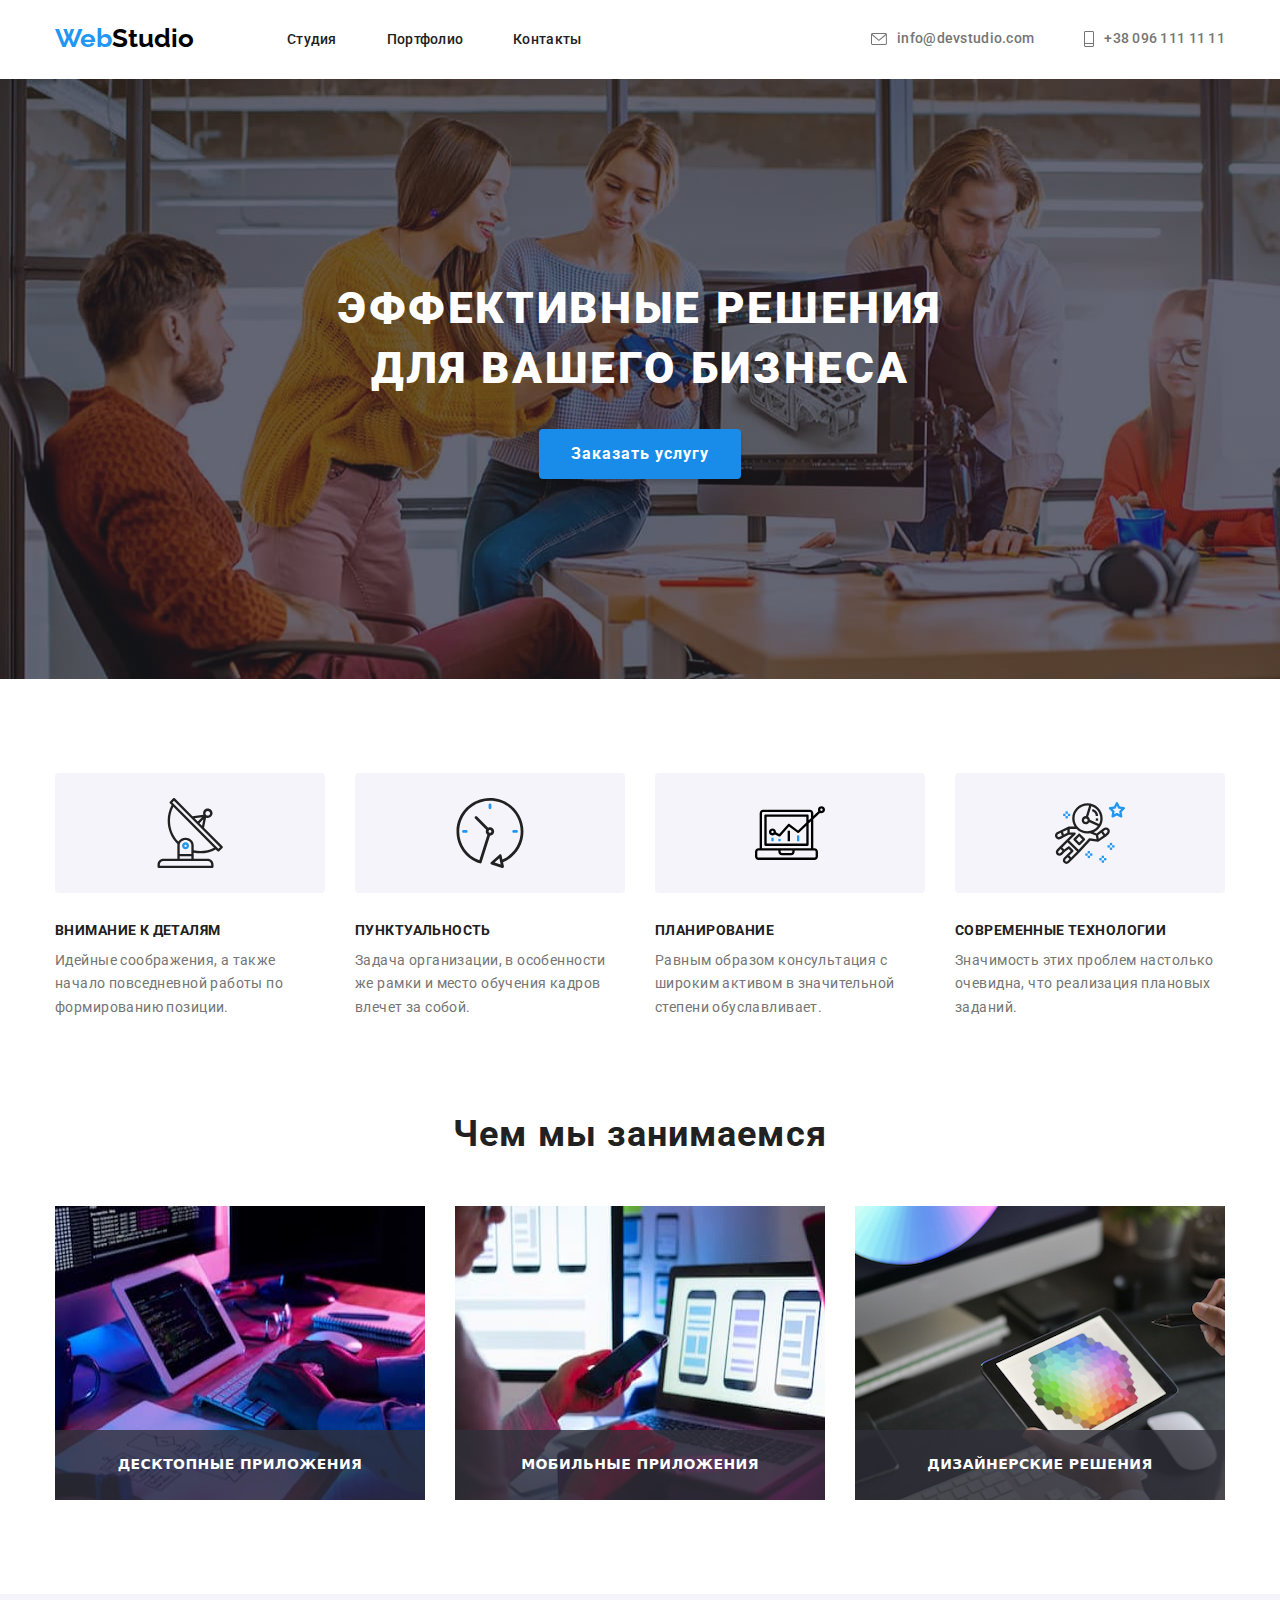
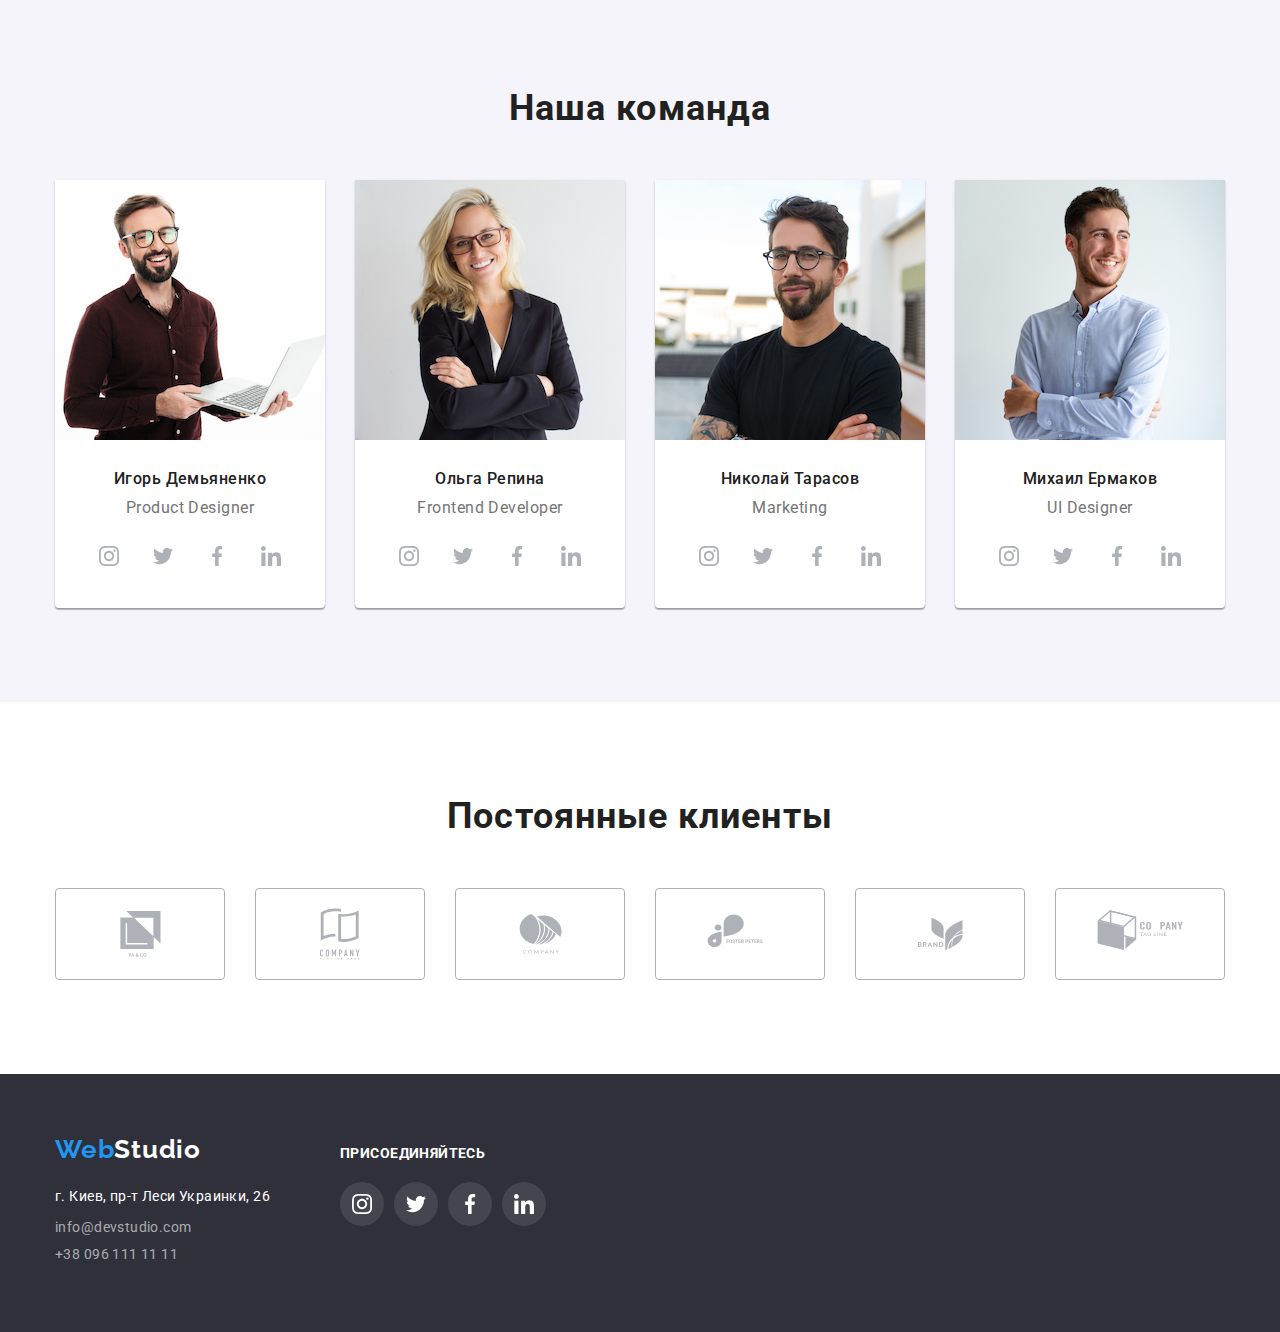
==== index.html @ 6555fb5c "Commit 5.1" ====
<!DOCTYPE html>
<html lang="ru">
  <head>
    <meta charset="UTF-8" />
    <meta http-equiv="X-UA-Compatible" content="IE=edge" />
    <meta name="viewport" content="width=device-width, initial-scale=1.0" />
    <link rel="stylesheet" href="./css/styles.css" />
    <link rel="preconnect" href="https://fonts.googleapis.com" />
    <link rel="preconnect" href="https://fonts.gstatic.com" crossorigin />
    <link
      href="https://fonts.googleapis.com/css2?family=Raleway:wght@700&family=Roboto:wght@100;300;400;500;700;900&display=swap"
      rel="stylesheet"
    />

    <title>Web Studio</title>

    <link
      rel="stylesheet"
      href="https://cdn.jsdelivr.net/npm/modern-normalize@1.1.0/modern-normalize.min.css"
    />
  </head>

  <body>
    <!-- Header line -->
    <header class="page-header">
      <div class="container page-header-container">
        <nav class="page-nav">
          <a href="../index.html" lang="en" class="logo link">
            <span class="logo-blue link"> Web</span>Studio</a
          >
          <ul class="menu list">
            <li class="menu-item">
              <a href="#" class="menu-link link"> Cтудия </a>
            </li>
            <li class="menu-item">
              <a href="./portfolio/portfolio.html" class="menu-link link">
                Портфолио
              </a>
            </li>
            <li class="menu-item">
              <a href="#" class="menu-link link"> Контакты </a>
            </li>
          </ul>
        </nav>

        <ul class="page-header-contact-container list">
          <li class="menu-item-contact">
            <a
              href="mailto:info@devstudio.com"
              class="contacts-email menu-link link"
            >
              <svg class="email-icon" width="16" height="12">
                <use href="./images/sprite.svg#icon-email"></use>
              </svg>
              info@devstudio.com
            </a>
          </li>
          <li class="menu-item">
            <a
              href="tel:+380961111111"
              class="contacts-phone-number menu-link link"
            >
              <svg class="phone-icon" width="10" height="16">
                <use href="./images/sprite.svg#icon-phone"></use>
              </svg>
              +38 096 111 11 11
            </a>
          </li>
        </ul>
      </div>
    </header>

    <!-- Main -->
    <main>
      <!-- Banner -->
      <section class="hero">
        <div class="container">
          <h1 class="hero-titlie">Эффективные решения для вашего бизнеса</h1>
          <button class="modal-btn" type="button" data-modal-open>
            Заказать услугу
          </button>
        </div>
      </section>

      <section class="option">
        <div class="container">
          <ul class="option-list list">
            <li class="option-list-detailes">
              <div class="option-image list">
                <svg class="option-icon" width="70" height="70">
                  <use href="./images/sprite.svg#icon-sputnik"></use>
                </svg>
              </div>
              <h3 class="option-title list">Внимание к деталям</h3>
              <p class="option-text">
                Идейные соображения, а также начало повседневной работы по
                формированию позиции.
              </p>
            </li>

            <li class="option-list-detailes list">
              <div class="option-image list">
                <svg class="option-icon" width="70" height="70">
                  <use href="./images/sprite.svg#icon-clock"></use>
                </svg>
              </div>

              <h3 class="option-title list">Пунктуальность</h3>
              <p class="option-text">
                Задача организации, в особенности же рамки и место обучения
                кадров влечет за собой.
              </p>
            </li>

            <li class="option-list-detailes">
              <div class="option-image list">
                <svg class="option-icon" width="70" height="70">
                  <use href="./images/sprite.svg#icon-diagram"></use>
                </svg>
              </div>

              <h3 class="option-title list">Планирование</h3>
              <p class="option-text">
                Равным образом консультация с широким активом в значительной
                степени обуславливает.
              </p>
            </li>

            <li class="option-list-detailes">
              <div class="option-image list">
                <svg class="option-icon" width="70" height="70">
                  <use href="./images/sprite.svg#icon-astronaut"></use>
                </svg>
              </div>
              <h3 class="option-title list">Современные технологии</h3>
              <p class="option-text">
                Значимость этих проблем настолько очевидна, что реализация
                плановых заданий.
              </p>
            </li>
          </ul>
        </div>
      </section>

      <section class="our-job">
        <div class="container">
          <h2 class="our-job-title">Чем мы занимаемся</h2>
          <ul class="our-job-list list">
            <li class="our-job-photo">
              <img
                src="./images/work/work1.jpg"
                alt="мужчина работает за ноутбуком"
                width="370"
                height="294"
              />
              <div class="our-job-box-text">
                <p class="our-job-text">Десктопные приложения</p>
              </div>
            </li>
            <li class="our-job-photo">
              <img
                src="./images/work/work2.jpg"
                alt="девушка с телефоном"
                width="370"
                height="294"
              />
              <div class="our-job-box-text">
                <p class="our-job-text">Мобильные приложения</p>
              </div>
            </li>
            <li class="our-job-photo">
              <img
                src="./images/work/work3.jpg"
                alt="девушка работает с палитрой "
                width="370"
                height="294"
              />

              <div class="our-job-box-text">
                <p class="our-job-text">Дизайнерские решения</p>
              </div>
            </li>
          </ul>
        </div>
      </section>

      <section class="our-team">
        <div class="container">
          <h2 class="our-team-title">Наша команда</h2>
          <ul class="our-team-list list">
            <li class="our-team-card">
              <img
                src="./images/people/igor.jpg"
                alt="Игорь дизайнер"
                width="270"
              />

              <div class="card-info">
                <h3 class="card-title">Игорь Демьяненко</h3>
                <p lang="en" class="card-prof">Product Designer</p>

                <ul class="social-list list">
                  <li class="social-list-item">
                    <a href="" class="social-list-link">
                      <svg class="social-list-icon" width="20" height="20">
                        <use href="./images/sprite.svg#icon-instagram"></use>
                      </svg>
                    </a>
                  </li>

                  <li class="social-list-item">
                    <a href="" class="social-list-link">
                      <svg class="social-list-icon" width="20" height="20">
                        <use href="./images/sprite.svg#icon-twitter"></use>
                      </svg>
                    </a>
                  </li>

                  <li class="social-list-item list link">
                    <a href="" class="social-list-link">
                      <svg class="social-list-icon" width="20" height="20">
                        <use href="./images/sprite.svg#icon-facebook"></use>
                      </svg>
                    </a>
                  </li>

                  <li class="social-list-item list">
                    <a href="" class="social-list-link">
                      <svg class="social-list-icon" width="20" height="20">
                        <use href="./images/sprite.svg#icon-linkedin"></use>
                      </svg>
                    </a>
                  </li>
                </ul>
              </div>
            </li>

            <li class="our-team-card">
              <img
                src="./images/people/olga.jpg"
                alt="Ольга фронтэнд разработчик"
                width="270"
              />
              <div class="card-info">
                <h3 class="card-title">Ольга Репина</h3>
                <p lang="en" class="card-prof">Frontend Developer</p>

                <ul class="social-list list">
                  <li class="social-list-item">
                    <a href="" class="social-list-link">
                      <svg class="social-list-icon" width="20" height="20">
                        <use href="./images/sprite.svg#icon-instagram"></use>
                      </svg>
                    </a>
                  </li>

                  <li class="social-list-item">
                    <a href="" class="social-list-link">
                      <svg class="social-list-icon" width="20" height="20">
                        <use href="./images/sprite.svg#icon-twitter"></use>
                      </svg>
                    </a>
                  </li>

                  <li class="social-list-item list link">
                    <a href="" class="social-list-link">
                      <svg class="social-list-icon" width="20" height="20">
                        <use href="./images/sprite.svg#icon-facebook"></use>
                      </svg>
                    </a>
                  </li>

                  <li class="social-list-item list">
                    <a href="" class="social-list-link">
                      <svg class="social-list-icon" width="20" height="20">
                        <use href="./images/sprite.svg#icon-linkedin"></use>
                      </svg>
                    </a>
                  </li>
                </ul>
              </div>
            </li>

            <li class="our-team-card">
              <img
                src="./images/people/taras.jpg"
                alt="Тарас маркетолог"
                width="270"
              />
              <div class="card-info">
                <h3 class="card-title">Николай Тарасов</h3>
                <p lang="en" class="card-prof">Marketing</p>

                <ul class="social-list list">
                  <li class="social-list-item">
                    <a href="" class="social-list-link">
                      <svg class="social-list-icon" width="20" height="20">
                        <use href="./images/sprite.svg#icon-instagram"></use>
                      </svg>
                    </a>
                  </li>

                  <li class="social-list-item">
                    <a href="" class="social-list-link">
                      <svg class="social-list-icon" width="20" height="20">
                        <use href="./images/sprite.svg#icon-twitter"></use>
                      </svg>
                    </a>
                  </li>

                  <li class="social-list-item list link">
                    <a href="" class="social-list-link">
                      <svg class="social-list-icon" width="20" height="20">
                        <use href="./images/sprite.svg#icon-facebook"></use>
                      </svg>
                    </a>
                  </li>

                  <li class="social-list-item list">
                    <a href="" class="social-list-link">
                      <svg class="social-list-icon" width="20" height="20">
                        <use href="./images/sprite.svg#icon-linkedin"></use>
                      </svg>
                    </a>
                  </li>
                </ul>
              </div>
            </li>

            <li class="our-team-card">
              <img
                src="./images/people/michale.jpg"
                alt="Михаил дизайнер"
                width="270"
              />
              <div class="card-info">
                <h3 class="card-title">Михаил Ермаков</h3>
                <p lang="en" class="card-prof">UI Designer</p>

                <ul class="social-list list">
                  <li class="social-list-item">
                    <a href="" class="social-list-link">
                      <svg class="social-list-icon" width="20" height="20">
                        <use href="./images/sprite.svg#icon-instagram"></use>
                      </svg>
                    </a>
                  </li>

                  <li class="social-list-item">
                    <a href="" class="social-list-link">
                      <svg class="social-list-icon" width="20" height="20">
                        <use href="./images/sprite.svg#icon-twitter"></use>
                      </svg>
                    </a>
                  </li>

                  <li class="social-list-item list link">
                    <a href="" class="social-list-link">
                      <svg class="social-list-icon" width="20" height="20">
                        <use href="./images/sprite.svg#icon-facebook"></use>
                      </svg>
                    </a>
                  </li>

                  <li class="social-list-item list">
                    <a href="" class="social-list-link">
                      <svg class="social-list-icon" width="20" height="20">
                        <use href="./images/sprite.svg#icon-linkedin"></use>
                      </svg>
                    </a>
                  </li>
                </ul>
              </div>
            </li>
          </ul>
        </div>
      </section>

      <section class="our-client">
        <div class="container">
          <h2 class="our-team-title">Постоянные клиенты</h2>

          <ul class="our-client-list list">
            <li class="our-client-item">
              <a href="" class="our-client-link link">
                <svg class="our-client-icon" width="41" height="46">
                  <use href="./images/sprite.svg#icon-cube"></use>
                </svg>
              </a>
            </li>

            <li class="our-client-item">
              <a href="" class="our-client-link link">
                <svg class="our-client-icon" width="40" height="52">
                  <use href="./images/sprite.svg#icon-logo1"></use>
                </svg>
              </a>
            </li>

            <li class="our-client-item">
              <a href="" class="our-client-link link">
                <svg class="our-client-icon" width="43" height="41">
                  <use href="./images/sprite.svg#icon-logo2"></use>
                </svg>
              </a>
            </li>

            <li class="our-client-item">
              <a href="" class="our-client-link link">
                <svg
                  class="our-client-icon"
                  width="84"
                  height="
          40"
                >
                  <use href="./images/sprite.svg#icon-foster"></use>
                </svg>
              </a>
            </li>

            <li class="our-client-item">
              <a href="" class="our-client-link link">
                <svg
                  class="our-client-icon"
                  width="45"
                  height="
          62"
                >
                  <use href="./images/sprite.svg#icon-brand"></use>
                </svg>
              </a>
            </li>

            <li class="our-client-item">
              <a href="" class="our-client-link link">
                <svg class="our-client-icon" width="93" height="49">
                  <use href="./images/sprite.svg#icon-space"></use>
                </svg>
              </a>
            </li>
          </ul>
        </div>
      </section>

      <footer class="footer">
        <div class="container">
          <div class="footer-box">
            <address class="footer-address">
              <div class="footer-box-logo">
                <a href="#" lang="en" class="logo-link link">
                  <span class="logo-blue">Web</span>Studio</a
                >
              </div>

              <ul class="list">
                <li class="contact-footer">
                  <a
                    href="https://goo.gl/maps/ec9KKxXd8hmm1vX37"
                    target="_blank"
                    rel="noopener noreferrer"
                    class="link"
                    ><span class="link location"
                      >г. Киев, пр-т Леси Украинки, 26</span
                    >
                  </a>
                </li>
                <li class="contact-footer list">
                  <a
                    href="mailto:info@devstudio.com"
                    class="link contact-email"
                  >
                    info@devstudio.com
                  </a>
                </li>
                <li class="list">
                  <a href="tel:+380961111111" class="contact-phone link">
                    +38 096 111 11 11
                  </a>
                </li>
              </ul>
            </address>

            <div class="footer-social">
              <h3 class="footer-social-title">присоединяйтесь</h3>

              <ul class="footer-social-list">
                <li class="footer-social-list-item list link">
                  <a href="" class="footer-social-link">
                    <svg class="footer-social-icon">
                      <use
                        href="./images/sprite.svg#icon-instagram"
                        width="20"
                        height="20"
                      ></use>
                    </svg>
                  </a>
                </li>

                <li class="footer-social-list-item list link">
                  <a href="" class="footer-social-link">
                    <svg class="footer-social-icon">
                      <use
                        href="./images/sprite.svg#icon-twitter"
                        width="20"
                        height="20"
                      ></use>
                    </svg>
                  </a>
                </li>

                <li class="footer-social-list-item list link">
                  <a href="" class="footer-social-link">
                    <svg class="footer-social-icon">
                      <use
                        href="./images/sprite.svg#icon-facebook"
                        width="20"
                        height="20"
                      ></use>
                    </svg>
                  </a>
                </li>

                <li class="footer-social-list-item list link">
                  <a href="" class="footer-social-link">
                    <svg class="footer-social-icon">
                      <use
                        href="./images/sprite.svg#icon-linkedin"
                        width="20"
                        height="20"
                      ></use>
                    </svg>
                  </a>
                </li>
              </ul>
            </div>
          </div>
        </div>
      </footer>
      <div class="backdrop is-hidden" data-modal>
        <div class="modal">
          <button type="button" class="modal-close-btn" data-modal-close>
            <svg class="modal-close-btn-icon" width="18" height="18">
              <use href="./images/sprite.svg#icon-close"></use>
            </svg>
          </button>
        </div>
      </div>
    </main>
    <script src="./js/modal.js"></script>
  </body>
</html>
---- css/styles.css ----
body {
  font-family: "Raleway", sans-serif;
  font-family: "Roboto", sans-serif;
  margin: 0px;
  background: #ffffff;
}

.page-header {
  background: #ffffff;
  padding-top: 24px;
  padding-bottom: 25px;
}

.container {
  width: 1200px;
  margin-left: auto;
  margin-right: auto;
  padding-left: 15px;
  padding-right: 15px;
}

.page-header-container {
  display: flex;
  align-items: center;
}

.page-nav {
  display: flex;
}

.logo {
  text-decoration: none;
  color: #000000;
  font-family: "Raleway", sans-serif;
  font-weight: 700;
  font-size: 26px;
  margin-right: 93px;
}

.logo-blue {
  color: #2196f3;
  font-weight: 700;
  font-family: "Raleway", sans-serif;
  font-style: Bold;
  font-size: 26px;
}

.menu {
  display: flex;
  align-items: center;
  list-style: none;
}

.page-header-contact-container {
  display: flex;
  align-items: center;
  margin-left: auto;
}

.menu-link::after {
  display: inline-block;
  position: absolute;
  content: "";
  left: 0;
  bottom: -30px;
  border-radius: 2px;
  width: 100%;
  height: 4px;
  margin-bottom: -1px;
  background-color: #2196f3;
  opacity: 0;
  transition: 250ms cubic-bezier(0.4, 0, 0.2, 1);
}
.menu-link:hover::after {
  opacity: 1;
}
.contacts-email::after {
  display: inline-block;
  position: absolute;
  content: "";
  left: 0;
  bottom: -32px;
  border-radius: 2px;
  width: 100%;
  height: 4px;
  margin-bottom: -1px;
  background-color: #2196f3;
  opacity: 0;
}

.contacts-phone-number::after {
  display: inline-block;
  position: absolute;
  content: "";
  left: 0;
  bottom: -31px;
  border-radius: 2px;
  width: 100%;
  height: 4px;
  margin-bottom: -1px;
  background-color: #2196f3;
  opacity: 0;
}

.menu-item {
  margin-right: 50px;
}

.menu-item:last-child {
  margin-right: 0;
}

.menu-link {
  position: relative;
  font-family: "Roboto", sans-serif;
  font-weight: 500;
  font-size: 14px;
  line-height: 1.14;
  letter-spacing: 0.02em;
  color: #212121;
  transition: color 250ms cubic-bezier(0.4, 0, 0.2, 1);
}

.menu-link:hover,
.menu-link:focus {
  color: #2196f3;
}

.menu-contact {
  margin-top: 32px;
  margin-bottom: 32px;
  display: flex;
  align-items: center;
  margin-left: auto;
}

.menu-item-contact {
  margin-right: 50px;
  display: flex;
}

.menu-item-contact:last-child {
  margin-right: 0;
}

.contacts-email {
  font-family: "Roboto", sans-serif;
  font-weight: 500;
  font-size: 14px;
  line-height: 1.14;
  letter-spacing: 0.02em;
  color: #757575;
  display: flex;
}

.email-icon {
  margin-right: 10px;
  fill: currentColor;
  margin-top: 2px;
}

.contacts-phone-number {
  font-family: "Roboto", sans-serif;
  font-weight: 500;
  font-size: 14px;
  line-height: 1.14;
  letter-spacing: 0.02em;
  color: #757575;
  display: flex;
}

.phone-icon {
  margin-right: 10px;
  fill: currentColor;
}

.hero {
  padding-top: 200px;
  padding-bottom: 200px;
  background: #2f303a;
  background-image: linear-gradient(
      rgba(47, 48, 58, 0.4),
      rgba(47, 48, 58, 0.4)
    ),
    url("../images/hero/bg.jpg");
  background-size: cover;
  background-color: #c4c4c4;
}

.hero-titlie {
  font-family: "Roboto", sans-serif;
  font-weight: 900;
  font-size: 44px;
  line-height: 1.36;
  text-align: center;
  letter-spacing: 0.06em;
  text-transform: uppercase;
  color: #ffffff;
  align-items: center;
  margin-left: 252px;
  margin-right: 252px;
  margin-bottom: 30px;
}

.modal-btn {
  font-family: "Roboto", sans-serif;
  font-weight: 700;
  font-size: 16px;
  line-height: 1.88;
  letter-spacing: 0.06em;
  color: #ffffff;
  background: #188ce8;
  padding: 10px 32px;
  height: 50px;
  left: 700px;
  top: 400px;
  margin-top: 30px;
  cursor: pointer;
  box-shadow: 0px 4px 4px rgba(0, 0, 0, 0.15);
  border-radius: 4px;
  border: none;
  align-items: center;
  display: block;
  margin: auto;
  transition: background-color 250ms cubic-bezier(0.4, 0, 0.2, 1);
}

.modal-btn:hover,
.modal-btn:focus {
  background-color: #2196f3;
  border: none;
}

.option-image {
  display: flex;
  justify-content: center;
  align-items: center;
  margin-bottom: 30px;
  background-size: 270px 120px;
  background: #f5f4fa;
  border-radius: 4px;
  width: 270px;
  height: 120px;
}

.option-image:last-child {
  margin-right: 0;
}

.option-icon {
  display: flex;
  justify-content: center;
  align-items: center;
}

.option {
  padding-top: 94px;
  padding-bottom: 94px;
}

.option-list {
  display: flex;
  align-items: center;
}

.option-list-detailes {
  margin-right: 30px;
}

.option-list-detailes:last-child {
  margin-right: 0;
}

.option-title {
  font-family: "Roboto", sans-serif;
  font-style: normal;
  font-weight: 700;
  font-size: 14px;
  line-height: 1.14;
  letter-spacing: 0.03em;
  text-transform: uppercase;
  color: #212121;
  padding-bottom: 10px;
}

.option-text {
  font-family: "Roboto", sans-serif;
  font-style: normal;
  font-weight: 400;
  font-size: 14px;
  line-height: 1.71;
  letter-spacing: 0.03em;
  color: #757575;
}

.option-text:last-child {
  margin-right: 0;
}

.our-job {
  padding-bottom: 94px;
  justify-content: space-between;
}
.our-job-title {
  font-family: "Roboto", sans-serif;
  font-weight: 700;
  font-size: 36px;
  line-height: 1.16;
  text-align: center;
  letter-spacing: 0.03em;
  color: #212121;
  margin-bottom: 50px;
}

.our-job-list {
  display: flex;
  align-items: center;
}

.our-job-photo {
  margin-right: 30px;
  position: relative;
}

.our-job-box-text {
  display: inline-block;
  position: absolute;
  width: 370px;
  height: 70px;
  background: rgba(47, 48, 58, 0.8);
  bottom: 0;
}

.our-job-text {
  font-weight: 700;
  font-size: 14px;
  line-height: 1.14;
  text-align: center;
  letter-spacing: 0.03em;
  text-transform: uppercase;
  color: #ffffff;
  padding-top: 27px;
  padding-bottom: 27px;
}

.our-job-photo:last-child {
  margin-right: 0;
}

.our-team {
  background: #f5f4fa;
  padding-top: 94px;
  padding-bottom: 94px;
  justify-content: space-between;
}

.our-team-title {
  font-family: "Roboto", sans-serif;
  font-weight: 700;
  font-size: 36px;
  line-height: 1.16;
  text-align: center;
  letter-spacing: 0.03em;
  color: #212121;
  margin-bottom: 50px;
}

.our-team-list {
  display: flex;
  align-items: center;
}

.our-team-card {
  width: 270px;
  height: 428px;
  left: 215px;
  top: 1635px;
  margin-right: 30px;
  background: #ffffff;
  box-shadow: 0px 1px 3px rgba(0, 0, 0, 0.12), 0px 1px 1px rgba(0, 0, 0, 0.14),
    0px 2px 1px rgba(0, 0, 0, 0.2);
  border-radius: 0px 0px 4px 4px;
}

.our-team-card:last-child {
  margin-right: 0;
}

.card-info {
  padding-bottom: 30px;
  padding-top: 30px;
}
.card-title {
  font-family: "Roboto", sans-serif;
  font-weight: 500;
  font-size: 16px;
  line-height: 1.18;
  text-align: center;
  letter-spacing: 0.03em;
  color: #212121;
  margin-bottom: 10px;
}

.card-prof {
  font-family: "Roboto", sans-serif;
  font-size: 16px;
  line-height: 1.18;
  text-align: center;
  letter-spacing: 0.03em;
  color: #757575;
  margin-bottom: 16px;
}

.social-list {
  display: flex;
  align-items: center;
  justify-content: center;
  gap: 10px;
}

.social-list:last-child {
  margin-right: 0;
}

.social-list-link {
  display: flex;
  justify-content: center;
  align-items: center;
  width: 44px;
  height: 44px;
  border-radius: 50%;
  background-color: #ffffff;
  transition: background-color 250ms cubic-bezier(0.4, 0, 0.2, 1);
}

.social-list-link:hover,
.social-list-link:focus {
  background-color: #2196f3;
}

.social-list-icon {
  height: 44px;
  width: 44px;
  padding-top: 12px;
  padding-left: 12px;
  padding-right: 12px;
  padding-bottom: 12px;
  fill: #afb1b8;
  transition: fill 250ms cubic-bezier(0.4, 0, 0.2, 1);
}

.social-list-link:hover .social-list-icon,
.social-list-link:focus .social-list-icon {
  fill: #ffffff;
}

.our-client {
  background: #ffffff;
  padding-top: 94px;
  padding-bottom: 94px;
  justify-content: space-between;
}

.our-client-list {
  display: flex;
  justify-content: center;
  align-items: center;
  gap: 30px;
}

.our-client-link {
  display: flex;
  justify-content: center;
  align-items: center;
  border: 1px solid #afb1b8;
  border-radius: 4px;
  width: 170px;
  height: 92px;
  color: #afb1b8;
  transition: border-color 250ms cubic-bezier(0.4, 0, 0.2, 1),
    color 250ms cubic-bezier(0.4, 0, 0.2, 1);
}

.our-client-link:hover,
.our-client-link:focus {
  border-color: #2196f3;
}

.our-client-link:hover,
.our-client-link:focus {
  color: #2196f3;
}

.our-client-icon {
  fill: currentColor;
}

.footer {
  background: #2f303a;
  padding-top: 60px;
  padding-bottom: 60px;
}

.footer-box {
  display: flex;
}

.logo-link {
  font-family: "Raleway", sans-serif;
  font-weight: 700;
  font-size: 26px;
  line-height: 1.2;
  letter-spacing: 0.03em;
  color: #ffffff;
  margin-bottom: 20px;
  display: block;
}

.footer-address {
  margin-bottom: 9px;
}

.location {
  font-family: "Roboto", sans-serif;
  font-style: normal;
  font-size: 14px;
  line-height: 1.71;
  letter-spacing: 0.03em;
  color: #ffffff;
}

.contact-footer {
  margin-bottom: 9px;
}

.contact-email {
  width: 231px;
  height: 21px;
  left: 215px;
  top: 2238px;
  font-family: "Roboto", sans-serif;
  font-style: normal;
  font-size: 14px;
  letter-spacing: 0.03em;
  color: rgba(255, 255, 255, 0.6);
}

.contact-phone {
  width: 231px;
  height: 21px;
  left: 215px;
  top: 2238px;
  font-family: "Roboto", sans-serif;
  font-style: normal;
  font-size: 14px;
  letter-spacing: 0.03em;
  color: rgba(255, 255, 255, 0.6);
}

.footer-social {
  display: block;
  margin-left: 70px;
  padding-top: 12px;
}

.footer-social-title {
  font-family: "Roboto";
  font-weight: 700;
  font-size: 14px;
  line-height: 1.14;
  letter-spacing: 0.03em;
  text-transform: uppercase;
  color: #ffffff;
  margin-bottom: 20px;
}

.footer-social-list {
  display: flex;
  gap: 10px;
}

.social-list-icon {
  height: 44px;
  width: 44px;
  padding-top: 12px;
  padding-left: 12px;
  padding-right: 12px;
  padding-bottom: 12px;
  color: #afb1b8;
  transition: color 250ms cubic-bezier(0.4, 0, 0.2, 1);
}

.social-list-link:hover,
.social-list-link:focus {
  color: #ffffff;
}

.social-list-icon {
  fill: currentColor;
}
.footer-social-list:last-child {
  margin-right: 0;
}

.footer-social-link {
  display: flex;
  width: 44px;
  height: 44px;
  border-radius: 50%;
  background-color: #ffffff;
  background: rgba(255, 255, 255, 0.1);
  transition: background-color 250ms cubic-bezier(0.4, 0, 0.2, 1);
}

.footer-social-link:hover,
.footer-social-link:focus {
  background-color: #2196f3;
}

.footer-social-icon {
  height: 44px;
  width: 44px;
  padding-top: 12px;
  padding-left: 12px;
  padding-right: 12px;
  padding-bottom: 12px;
  fill: #ffffff;
}
.backdrop {
  position: fixed;
  z-index: 100;
  top: 0;
  left: 0;
  height: 100%;
  width: 100%;
  background-color: rgba(0, 0, 0, 0.2);
  transition: opacity 250ms cubic-bezier(0.4, 0, 0.2, 1),
    visibility 250ms cubic-bezier(0.4, 0, 0.2, 1);
}

.backdrop.is-hidden {
  opacity: 0;
  visibility: hidden;
  pointer-events: none;
}
.modal {
  position: absolute;
  top: 50%;
  left: 50%;
  width: 528px;
  height: 581px;
  background-color: #fff;
  transform: translate(-50%, -50%);
}

.modal-close-btn {
  position: absolute;
  right: 10px;
  top: 10px;
  display: flex;
  justify-content: center;
  align-items: center;
  width: 30px;
  height: 30px;
  border-radius: 50%;
  background: #fff;
  border: 1px solid rgba(0, 0, 0, 0.1);
  padding: 0;
}

.modal-close-btn-icon {
  transition: fill 250ms cubic-bezier(0.4, 0, 0.2, 1);
}

.modal-close-btn-icon:hover,
.modal-close-btn-icon:focus {
  fill: #2196f3;
}

.link {
  text-decoration: none;
}

h1,
h2,
h3,
h4,
p {
  margin-top: 0px;
  margin-bottom: 0px;
}

img {
  display: block;
}

address {
  font-style: normal;
}

button {
  cursor: pointer;
}

ul,
ol {
  margin-top: 0;
  margin-bottom: 0;
  padding-left: 0;
}

.list {
  list-style: none;
}
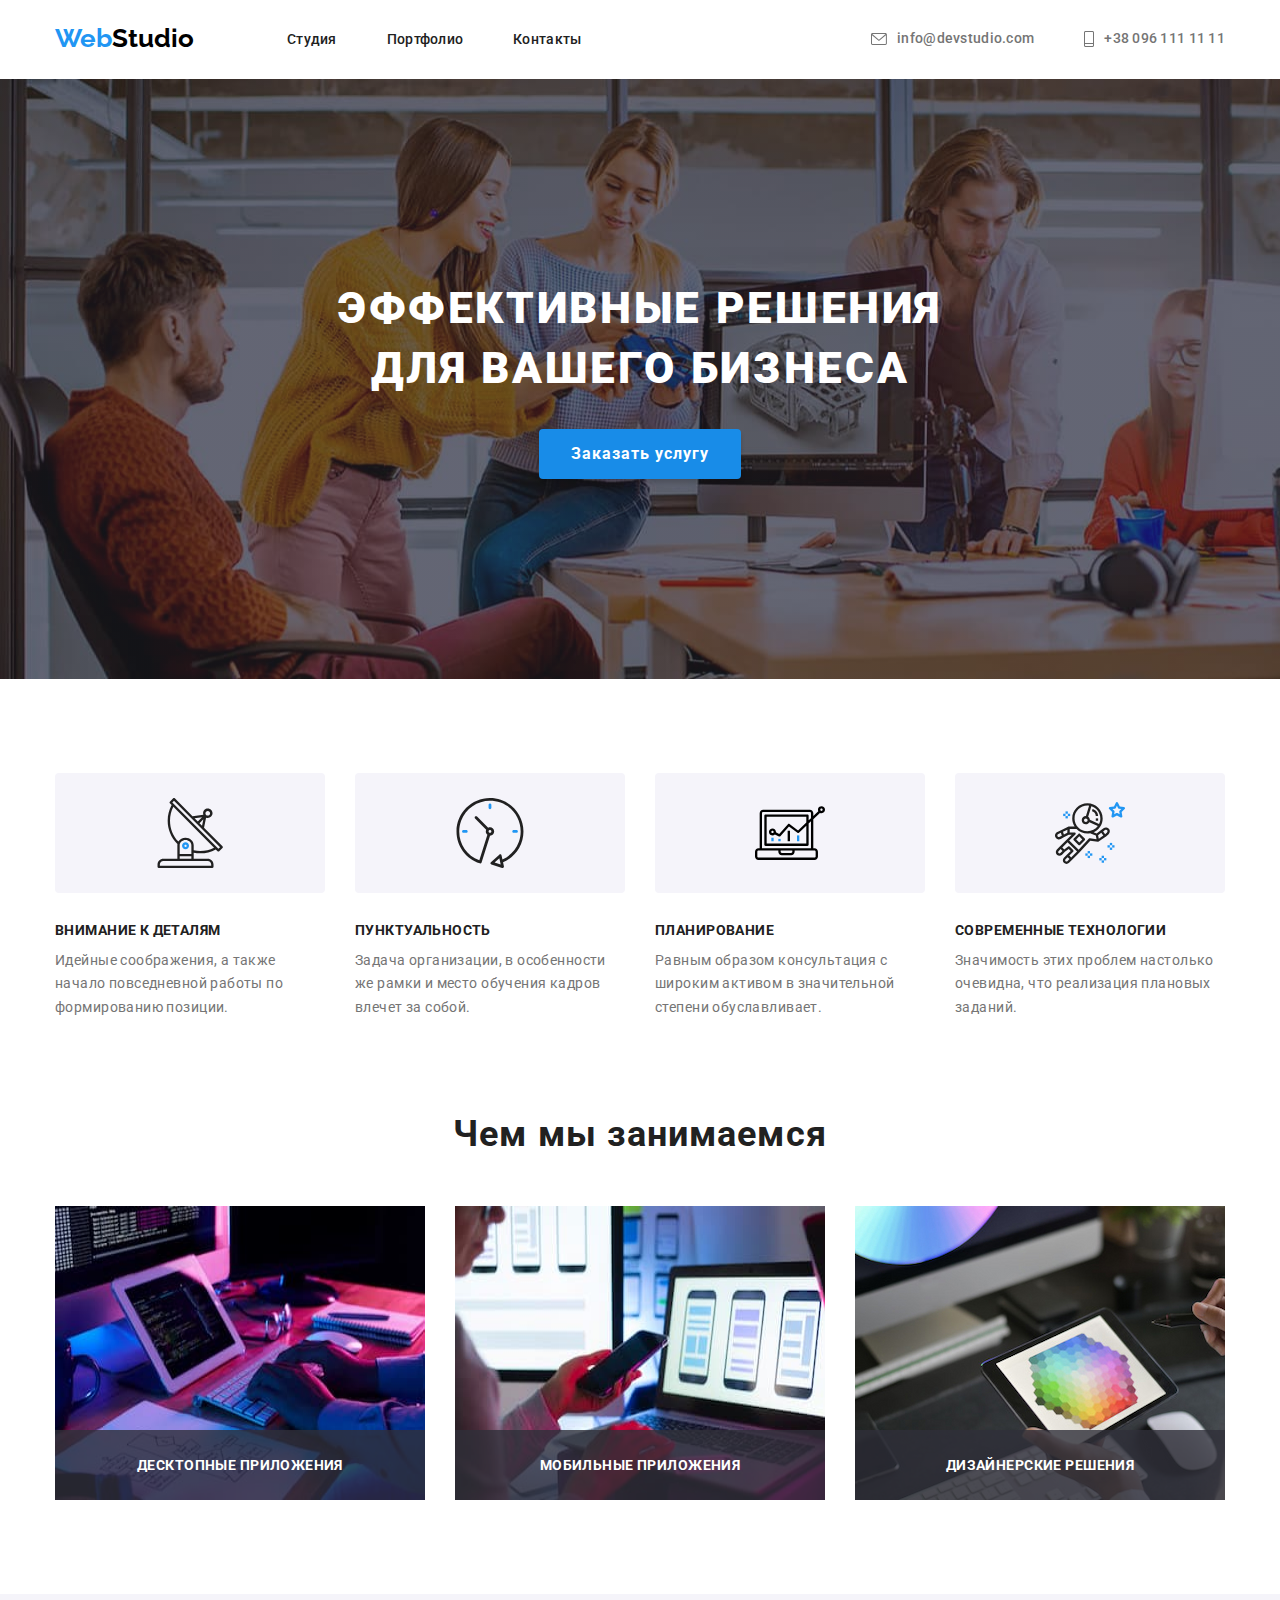
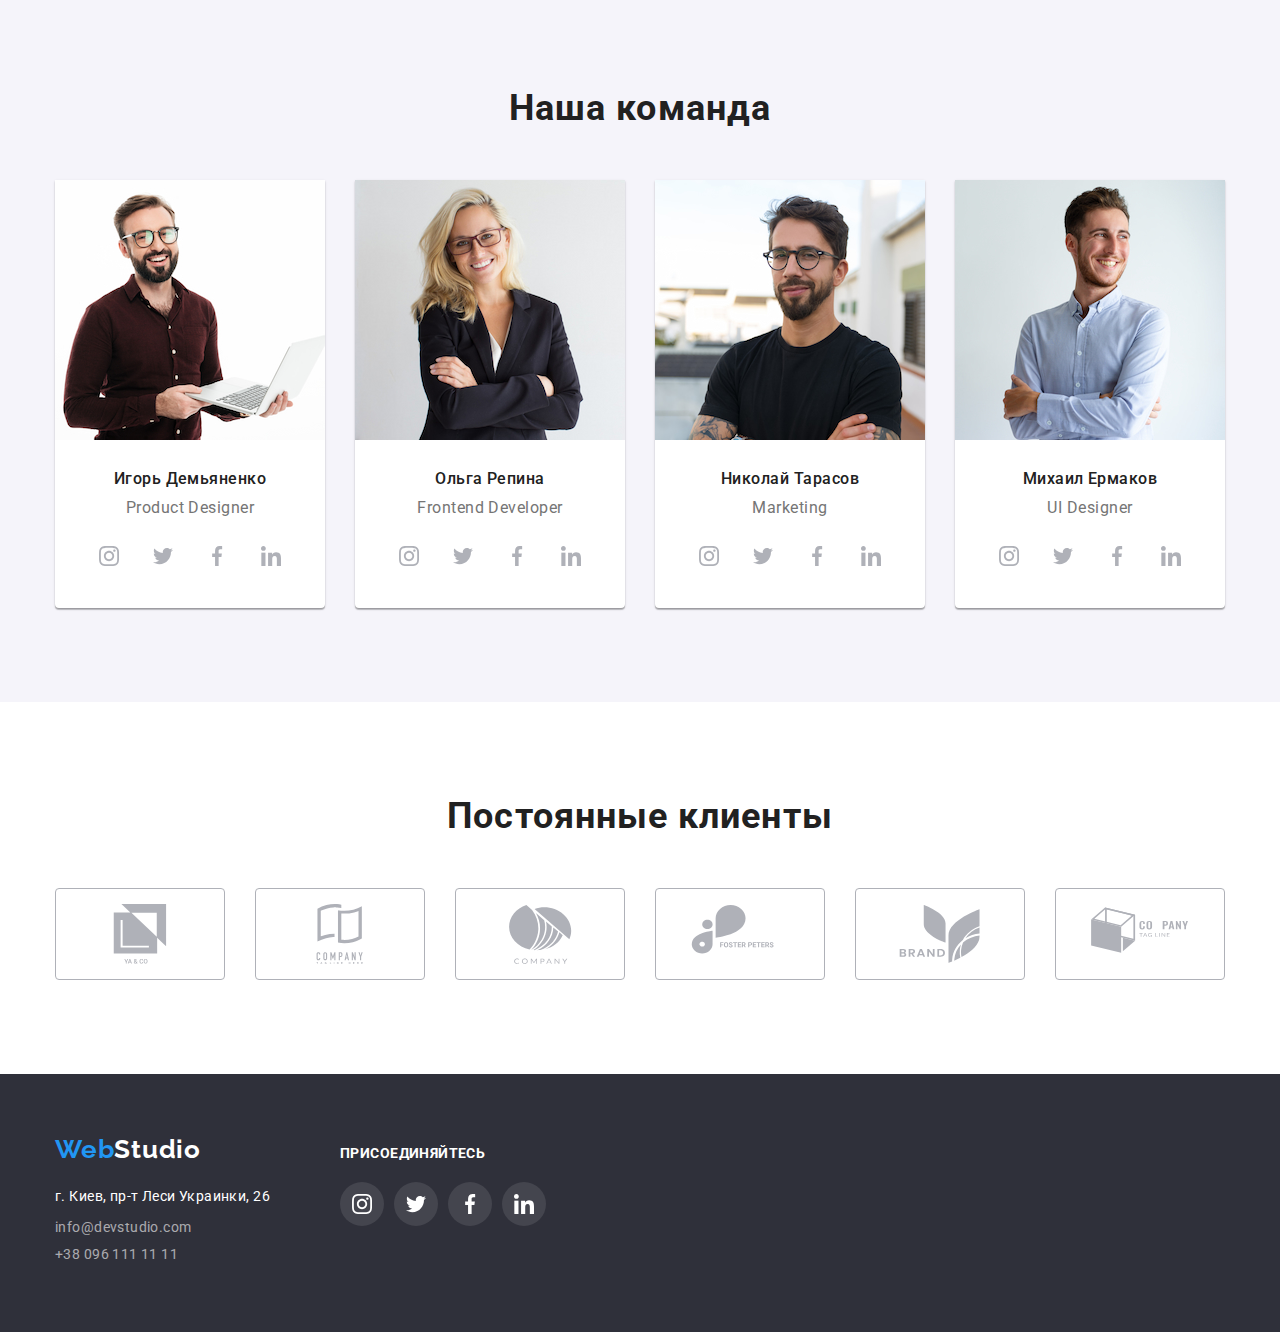
==== commit 732efa27: "Commit 5.2" ====
--- a/index.html
+++ b/index.html
@@ -47,7 +47,7 @@
           <li class="menu-item-contact">
             <a
               href="mailto:info@devstudio.com"
-              class="contacts-email menu-link link"
+              class="contacts-email menu-link-contacts link"
             >
               <svg class="email-icon" width="16" height="12">
                 <use href="./images/sprite.svg#icon-email"></use>
@@ -58,7 +58,7 @@
           <li class="menu-item">
             <a
               href="tel:+380961111111"
-              class="contacts-phone-number menu-link link"
+              class="contacts-phone-number menu-link-contacts link"
             >
               <svg class="phone-icon" width="10" height="16">
                 <use href="./images/sprite.svg#icon-phone"></use>
@@ -383,7 +383,7 @@
           <ul class="our-client-list list">
             <li class="our-client-item">
               <a href="" class="our-client-link link">
-                <svg class="our-client-icon" width="41" height="46">
+                <svg class="our-client-icon" width="106" height="60">
                   <use href="./images/sprite.svg#icon-cube"></use>
                 </svg>
               </a>
@@ -391,7 +391,7 @@
 
             <li class="our-client-item">
               <a href="" class="our-client-link link">
-                <svg class="our-client-icon" width="40" height="52">
+                <svg class="our-client-icon" width="106" height="60">
                   <use href="./images/sprite.svg#icon-logo1"></use>
                 </svg>
               </a>
@@ -399,7 +399,7 @@
 
             <li class="our-client-item">
               <a href="" class="our-client-link link">
-                <svg class="our-client-icon" width="43" height="41">
+                <svg class="our-client-icon" width="106" height="60">
                   <use href="./images/sprite.svg#icon-logo2"></use>
                 </svg>
               </a>
@@ -409,9 +409,9 @@
               <a href="" class="our-client-link link">
                 <svg
                   class="our-client-icon"
-                  width="84"
+                  width="106"
                   height="
-          40"
+          60"
                 >
                   <use href="./images/sprite.svg#icon-foster"></use>
                 </svg>
@@ -422,9 +422,9 @@
               <a href="" class="our-client-link link">
                 <svg
                   class="our-client-icon"
-                  width="45"
+                  width="106"
                   height="
-          62"
+          60"
                 >
                   <use href="./images/sprite.svg#icon-brand"></use>
                 </svg>
@@ -433,7 +433,7 @@
 
             <li class="our-client-item">
               <a href="" class="our-client-link link">
-                <svg class="our-client-icon" width="93" height="49">
+                <svg class="our-client-icon" width="106" height="60">
                   <use href="./images/sprite.svg#icon-space"></use>
                 </svg>
               </a>
--- a/css/styles.css
+++ b/css/styles.css
@@ -74,33 +74,6 @@
 .menu-link:hover::after {
   opacity: 1;
 }
-.contacts-email::after {
-  display: inline-block;
-  position: absolute;
-  content: "";
-  left: 0;
-  bottom: -32px;
-  border-radius: 2px;
-  width: 100%;
-  height: 4px;
-  margin-bottom: -1px;
-  background-color: #2196f3;
-  opacity: 0;
-}
-
-.contacts-phone-number::after {
-  display: inline-block;
-  position: absolute;
-  content: "";
-  left: 0;
-  bottom: -31px;
-  border-radius: 2px;
-  width: 100%;
-  height: 4px;
-  margin-bottom: -1px;
-  background-color: #2196f3;
-  opacity: 0;
-}
 
 .menu-item {
   margin-right: 50px;
@@ -123,6 +96,22 @@
 
 .menu-link:hover,
 .menu-link:focus {
+  color: #2196f3;
+}
+
+.menu-link-contacts {
+  position: relative;
+  font-family: "Roboto", sans-serif;
+  font-weight: 500;
+  font-size: 14px;
+  line-height: 1.14;
+  letter-spacing: 0.02em;
+  color: #212121;
+  transition: color 250ms cubic-bezier(0.4, 0, 0.2, 1);
+}
+
+.menu-link-contacts:hover,
+.menu-link-contactsk:focus {
   color: #2196f3;
 }
 
@@ -332,12 +321,14 @@
 }
 
 .our-job-text {
-  font-weight: 700;
-  font-size: 14px;
-  line-height: 1.14;
+  font-family: "Roboto", sans-serif;
+  font-weight: 700;
+  font-size: 14px;
+  line-height: 16px;
   text-align: center;
   letter-spacing: 0.03em;
   text-transform: uppercase;
+
   color: #ffffff;
   padding-top: 27px;
   padding-bottom: 27px;
